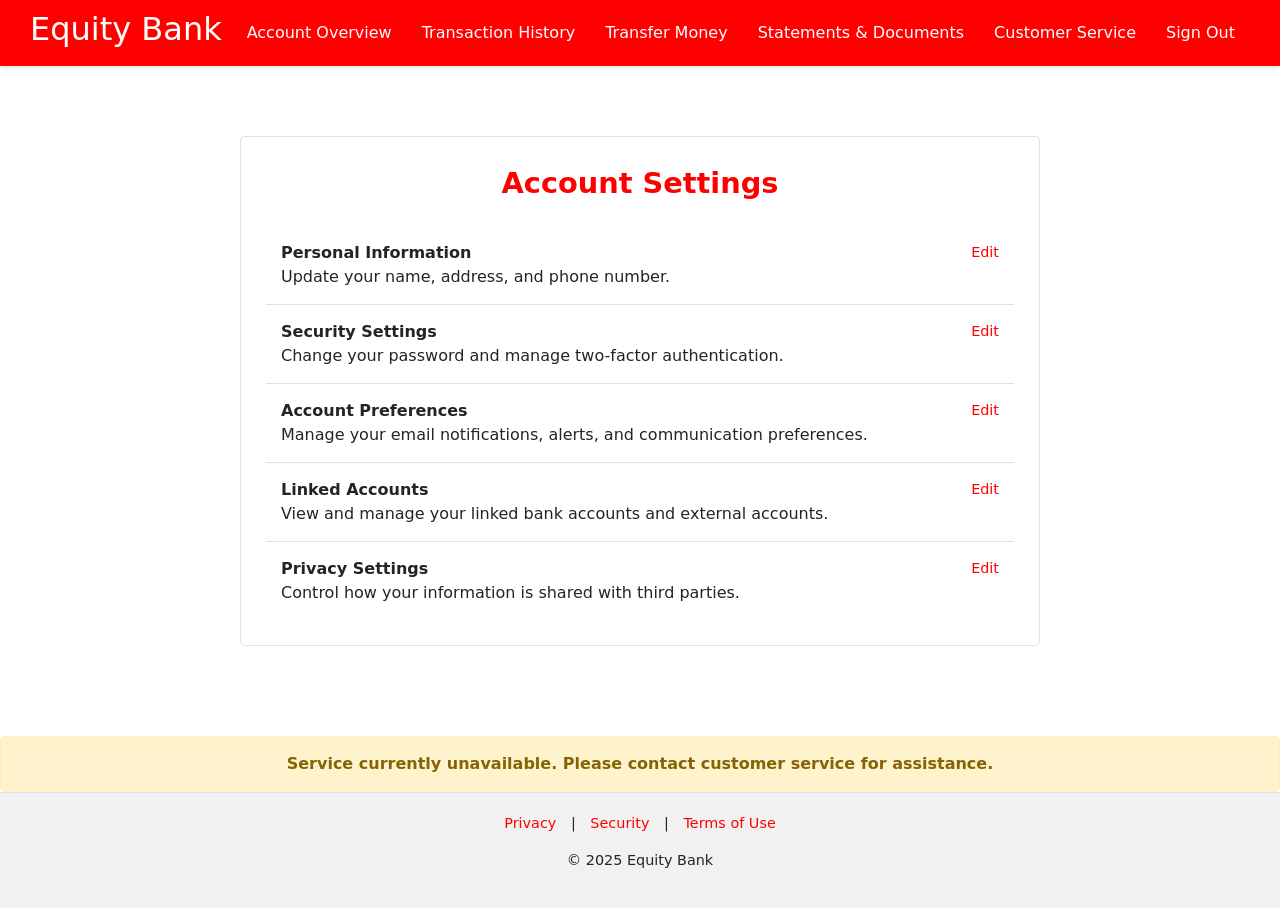
==== Accountsettings.html @ fdbc9553 "equitybank" ====
<!DOCTYPE html>
<html lang="en">

<head>
    <meta charset="UTF-8">
    <meta name="viewport" content="width=device-width, initial-scale=1.0">
    <title>Account Settings - Equity Bank</title>
    <link href="https://cdn.jsdelivr.net/npm/bootstrap@5.3.0/dist/css/bootstrap.min.css" rel="stylesheet">
    <style>
        html, body {
            height: 100%;
            margin: 0;
            display: flex;
            flex-direction: column;
        }

        /* Header Styles */
        .header {
            background-color: #ff0000; /* Changed to red */
            padding: 10px 30px; /* Slightly larger padding for a more spacious feel */
            display: flex;
            justify-content: space-between;
            align-items: center;
            color: white;
            box-shadow: 0 2px 5px rgba(0, 0, 0, 0.1); /* Add a subtle shadow */
            position: sticky;
            top: 0; /* Make the header sticky so it stays at the top */
            z-index: 1000; /* Ensure the header stays on top of other content */
        }

        /* Logo */
        .header-logo img {
            max-height: 50px; /* Make sure logo height is consistent */
        }

        /* Navigation Styles */
        .header-nav {
            display: flex;
            align-items: center;
        }

        .header-nav a {
            color: white;
            text-decoration: none;
            margin: 0 15px; /* Increased margin for better spacing */
            font-size: 16px;
            font-weight: 500;
            transition: color 0.3s ease, transform 0.3s ease; /* Smooth transition for color and hover effects */
        }

        .header-nav a:hover {
            color: #ffcccc; /* Light red color on hover */
            transform: translateY(-2px); /* Slightly lift the link on hover for a dynamic effect */
        }

        /* Mobile responsiveness */
        @media (max-width: 767px) {
            .header-nav {
                display: flex;
                flex-direction: column;
                align-items: flex-start;
                margin-top: 10px;
            }

            .header-nav a {
                margin: 8px 0;
                font-size: 18px; /* Slightly larger text for readability on small devices */
            }
        }

        /* Main content area */
        .content {
            flex: 1;
            display: flex;
            justify-content: center;
            align-items: center;
            padding: 20px;
        }

        .settings-container {
            background-color: white;
            border: 1px solid #dee2e6;
            border-radius: 5px;
            padding: 25px;
            max-width: 800px;
            width: 100%;
            margin: 50px auto;
        }

        .settings-header {
            font-size: 1.8rem;
            font-weight: bold;
            margin-bottom: 20px;
            text-align: center;
            color: #ff0000; /* Changed to red */
        }

        .settings-list {
            margin-top: 20px;
        }

        .settings-item {
            padding: 15px;
            border-bottom: 1px solid #dee2e6;
            cursor: pointer;
            transition: background-color 0.3s ease;
        }

        .settings-item:last-child {
            border-bottom: none;
        }

        .settings-item:hover {
            background-color: #f1f1f1;
        }

        .settings-details {
            display: flex;
            justify-content: space-between;
            align-items: center;
        }

        .settings-title {
            font-weight: bold;
        }

        .settings-edit {
            color: #ff0000; /* Changed to red */
            cursor: pointer;
            font-size: 0.9rem;
        }

        .settings-edit:hover {
            text-decoration: underline;
        }

        /* Footer Styles */
        .chase-footer {
            background-color: #f1f1f1;
            padding: 20px;
            text-align: center;
            font-size: 0.9rem;
            border-top: 1px solid #dee2e6;
        }

        .chase-footer a {
            color: #ff0000; /* Changed to red */
            text-decoration: none;
            margin: 0 10px;
            transition: text-decoration 0.3s ease;
        }

        .chase-footer a:hover {
            text-decoration: underline;
        }

        /* Unavailable Service Notice */
        .unavailable-notice {
            background-color: #fff3cd;
            border: 1px solid #ffeeba;
            color: #856404;
            padding: 15px;
            border-radius: 5px;
            text-align: center;
            margin-top: 20px;
            font-weight: bold;
        }

        /* Responsive Styles */
        @media (max-width: 767px) {
            .header-nav {
                display: flex;
                flex-direction: column;
                align-items: flex-start;
                margin-top: 10px;
            }

            .header-nav a {
                margin: 8px 0;
                font-size: 18px; /* Slightly larger text for readability on small devices */
            }
        }
    </style>
</head>

<body>
    <header class="header">
        <h2>Equity Bank</h2>
        <nav class="header-nav">
            <a href="Home.html">Account Overview</a>
            <a href="transactionhistory.html">Transaction History</a>
            <a href="transfer.html">Transfer Money</a>
            <a href="statement.html">Statements & Documents</a>
            <a href="Customerservice.html">Customer Service</a>
            <a href="Signin.html">Sign Out</a>
        </nav>
    </header>

    <!-- Account Settings Container -->
    <div class="content">
        <div class="settings-container">
            <div class="settings-header">Account Settings</div>

            <!-- Settings List -->
            <div class="settings-list">

                <!-- Settings Item -->
                <div class="settings-item">
                    <div class="settings-details">
                        <span class="settings-title">Personal Information</span>
                        <span class="settings-edit">Edit</span>
                    </div>
                    <div>
                        <p class="mb-0">Update your name, address, and phone number.</p>
                    </div>
                </div>

                <!-- Settings Item -->
                <div class="settings-item">
                    <div class="settings-details">
                        <span class="settings-title">Security Settings</span>
                        <span class="settings-edit">Edit</span>
                    </div>
                    <div>
                        <p class="mb-0">Change your password and manage two-factor authentication.</p>
                    </div>
                </div>

                <!-- Settings Item -->
                <div class="settings-item">
                    <div class="settings-details">
                        <span class="settings-title">Account Preferences</span>
                        <span class="settings-edit">Edit</span>
                    </div>
                    <div>
                        <p class="mb-0">Manage your email notifications, alerts, and communication preferences.</p>
                    </div>
                </div>

                <!-- Settings Item -->
                <div class="settings-item">
                    <div class="settings-details">
                        <span class="settings-title">Linked Accounts</span>
                        <span class="settings-edit">Edit</span>
                    </div>
                    <div>
                        <p class="mb-0">View and manage your linked bank accounts and external accounts.</p>
                    </div>
                </div>

                <!-- Settings Item -->
                <div class="settings-item">
                    <div class="settings-details">
                        <span class="settings-title">Privacy Settings</span>
                        <span class="settings-edit">Edit</span>
                    </div>
                    <div>
                        <p class="mb-0">Control how your information is shared with third parties.</p>
                    </div>
                </div>

            </div>
        </div>
    </div>

            <!-- Unavailable Service Notice -->
            <div class="unavailable-notice">
                Service currently unavailable. Please contact customer service for assistance.
            </div>
        </div>

    <!-- Chase Bank Footer -->
    <footer class="chase-footer">
        <p>
            <a href="#">Privacy</a> | <a href="#">Security</a> | <a href="#">Terms of Use</a>
        </p>
        <p>© 2025 Equity Bank</p>
    </footer>

    <script src="https://cdn.jsdelivr.net/npm/bootstrap@5.3.0/dist/js/bootstrap.bundle.min.js"></script>
</body>

</html>
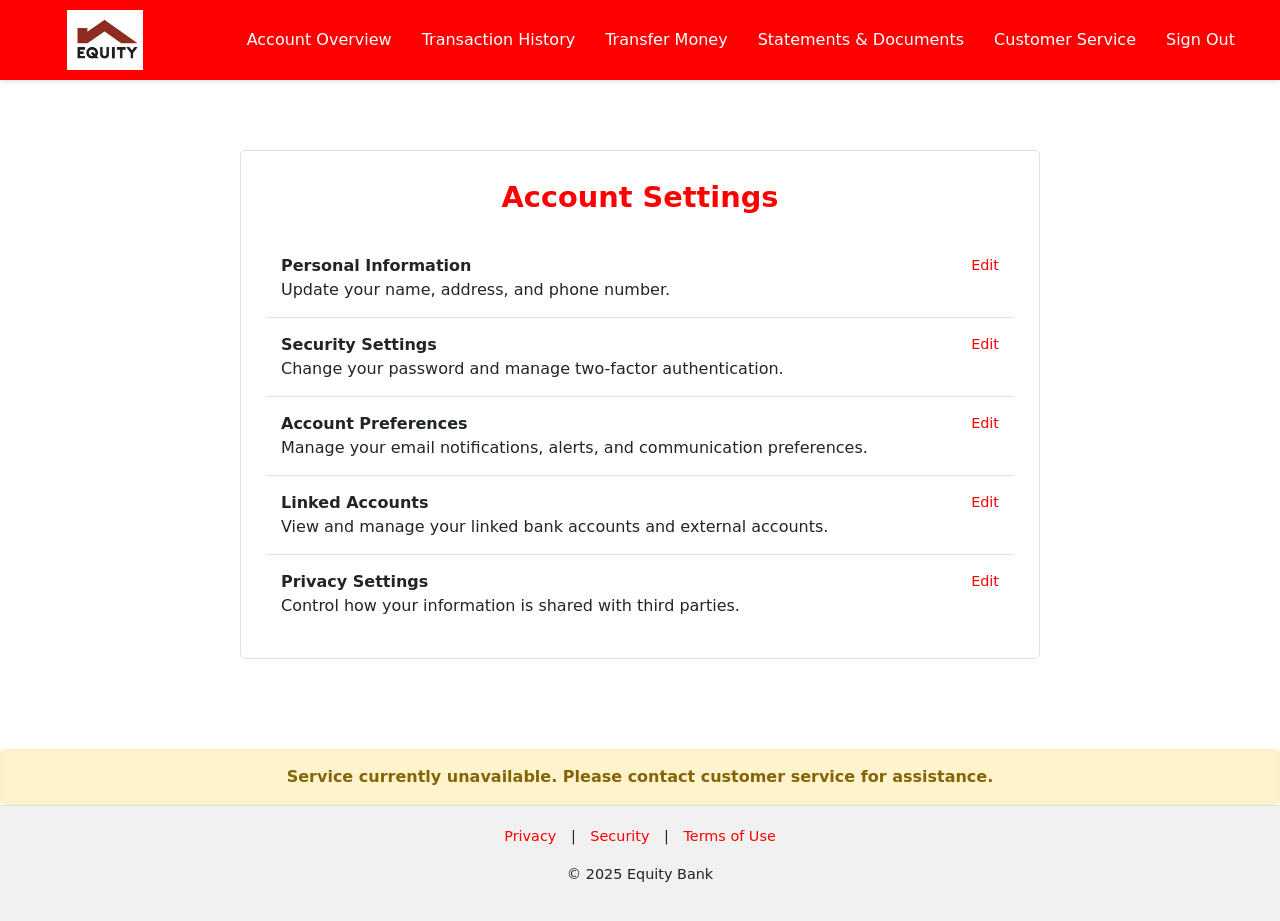
==== commit cc199256: "m" ====
--- a/Accountsettings.html
+++ b/Accountsettings.html
@@ -14,6 +14,12 @@
             flex-direction: column;
         }
 
+        .logo-img {
+    width: 150px; /* Adjust the width as needed */
+    height: auto; /* Maintains aspect ratio */
+    max-height: 60px; /* Ensures it fits within the header */
+    object-fit: contain; /* Prevents distortion */
+}
         /* Header Styles */
         .header {
             background-color: #ff0000; /* Changed to red */
@@ -185,7 +191,7 @@
 
 <body>
     <header class="header">
-        <h2>Equity Bank</h2>
+        <img src="Equitylogo.jpeg" alt="Equity Logo" class="logo-img">
         <nav class="header-nav">
             <a href="Home.html">Account Overview</a>
             <a href="transactionhistory.html">Transaction History</a>
